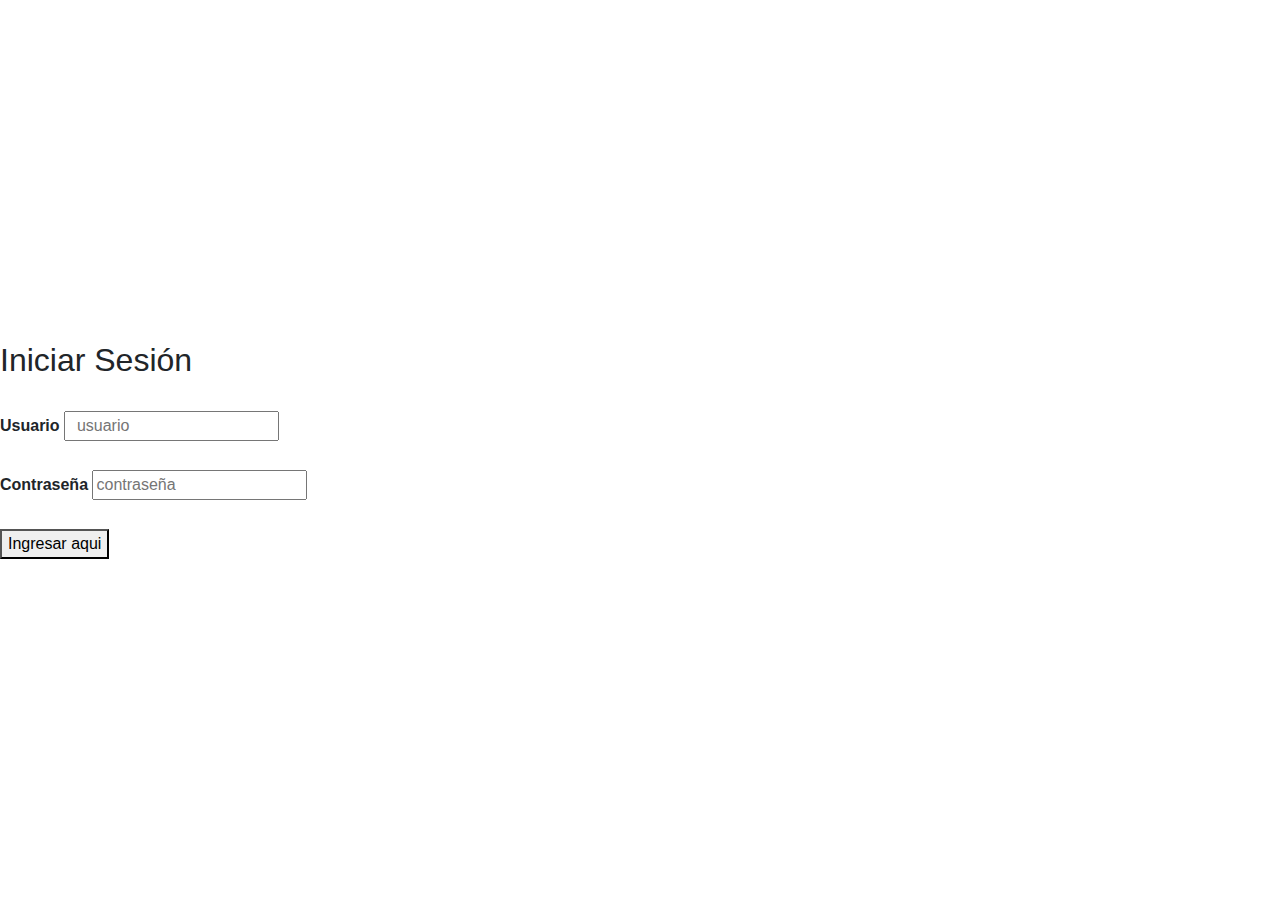
==== index.html @ c32d3da9 "Initial commit" ====
<!DOCTYPE html>
<!-- saved from url=(0049)https://getbootstrap.com/docs/4.3/examples/album/ -->
<html lang="en">

<head>
  <meta http-equiv="Content-Type" content="text/html; charset=UTF-8">
  <meta name="viewport" content="width=device-width, initial-scale=1, shrink-to-fit=no">
  <meta name="description" content="">
  <title>eMercado - Todo lo que busques está aquí</title>

  <link rel="canonical" href="https://getbootstrap.com/docs/4.3/examples/album/">
  <link href="https://fonts.googleapis.com/css?family=Raleway:300,300i,400,400i,700,700i,900,900i" rel="stylesheet">
  <!-- Bootstrap core CSS -->
  <link href="css/bootstrap.min.css" rel="stylesheet">
  <link href="css/styles.css" rel="stylesheet">
  <style>
    html, body{
      height: 100%;
    }
    body {
      display: -ms-flexbox;
      display: flex;
      -ms-flex-align: center;
      align-items: center;
      padding-top: 40px;
      padding-bottom: 40px;
      /*background-color: #f5f5f5;*/
      background-image:url('img/imagen-background-login.jpg');
    }
    .signin {
      width: 100%;
      max-width: 330px;
      padding: 15px;
      margin: auto;
    }
  </style>
</head>
<!--<body class="text-center"> -->
<!-- imagen de fondo   background-image: url('img/fondoLogin.jpg');-->
  <main class="loginformato"> <!--comenzamos el diseño del login-->
    <div>
      <h2>Iniciar Sesión</h2> <br>
      
      <label><b>Usuario</b> </label> 
      <input type="text" id="user"placeholder="  usuario" required="required" >
      <br> <br>

      <label> <b>Contraseña</b> </label> 
      <input type="password" id="pass"placeholder="contraseña" required="required"/>
      <br>      <br>
      <button onclick="login(user.value, pass.value);">Ingresar aqui</button>
      <br>
    

    </div>
  </main>
  <!--tranqui
  <div class="container p-5">
    <div class="alert alert-danger" role="alert" style="position: relative; width:auto; top: 0;">
      <h4 class="alert-heading">¡A trabajar! :)</h4>
      <p>Esta sección corresponde a: Entrega 1 (Fecha de entrega: 16/08/2020) -> Punto 3 y 4.</p>
      <hr>
      <p class="mb-0">Para saber qué debes hacer, fijate en la actividad en CREA correspondiente a esta entrega.</p>
    </div>
  </div>-->

  <script src="js/init.js"></script>
  <script src="js/login.js"></script>

</html>
---- css/styles.css ----
.jumbotron, .card-body, .container, .site-header{
    font-family: 'Raleway', serif !important;
}

.jumbotron .display-4{
    font-weight: bold;
}

.jumbotron {
  height: 50vh;
  padding: 5em inherit;
  margin-bottom: 0;
  background-color: #53C0FB;
  background: url('../img/cover_back.png');
  background-size: cover;
  background-position: center;
  background-repeat: no-repeat;
  color: black;
  font-weight: bold;
}

@media (min-width: 768px) {
  .jumbotron {
    padding-top: 6rem;
    padding-bottom: 6rem;
  }
}

.jumbotron p:last-child {
  margin-bottom: 0;
}

.jumbotron-heading {
  font-weight: 300;
}

.jumbotron .container {
  max-width: 40rem;
  background-color: rgba(255, 255, 255, 0.5);
  border-radius: 10px;
  text-shadow: 1px 1px 2px grey;
}

.jumbotron .lead{
  font-size: 38px;
}

footer {
  padding-top: 3rem;
  padding-bottom: 3rem;
}

footer p {
  margin-bottom: .25rem;
}

.site-header a {
  color: white;
  transition: ease-in-out color .15s;
}

.light-text {
  color: white;
}

.site-header .dropdown-menu a {
  color: black;
}

.dropzone{
  border: 2px dashed #0087F7;
  border-radius: 5px;
  background: white;
}

.alert{
  position: fixed;
  top:80px;
  width: 50%;
  left: 50%;
  transform: translate(-50%, 0);
}

.lds-ring {
  display: inline-block;
  position: relative;
  width: 64px;
  height: 64px;
  top:50%;
  left: 50%;
}
.lds-ring div {
  box-sizing: border-box;
  display: block;
  position: absolute;
  width: 51px;
  height: 51px;
  margin: 6px;
  border: 6px solid #fff;
  border-radius: 50%;
  animation: lds-ring 1.2s cubic-bezier(0.5, 0, 0.5, 1) infinite;
  border-color: #fff transparent transparent transparent;
}
.lds-ring div:nth-child(1) {
  animation-delay: -0.45s;
}
.lds-ring div:nth-child(2) {
  animation-delay: -0.3s;
}
.lds-ring div:nth-child(3) {
  animation-delay: -0.15s;
}
@keyframes lds-ring {
  0% {
    transform: rotate(0deg);
  }
  100% {
    transform: rotate(360deg);
  }
}

#spinner-wrapper{
  position: fixed;
  background-color: rgba(0,0,0,0.5);
  width:100%;
  height: 100%;
  top:0;
  left:0;
  z-index: 1021;
  display: none;
}

a.custom-card,
a.custom-card:hover {
  color: inherit;
  text-decoration: inherit;
}

.checked {
  color: orange;
}
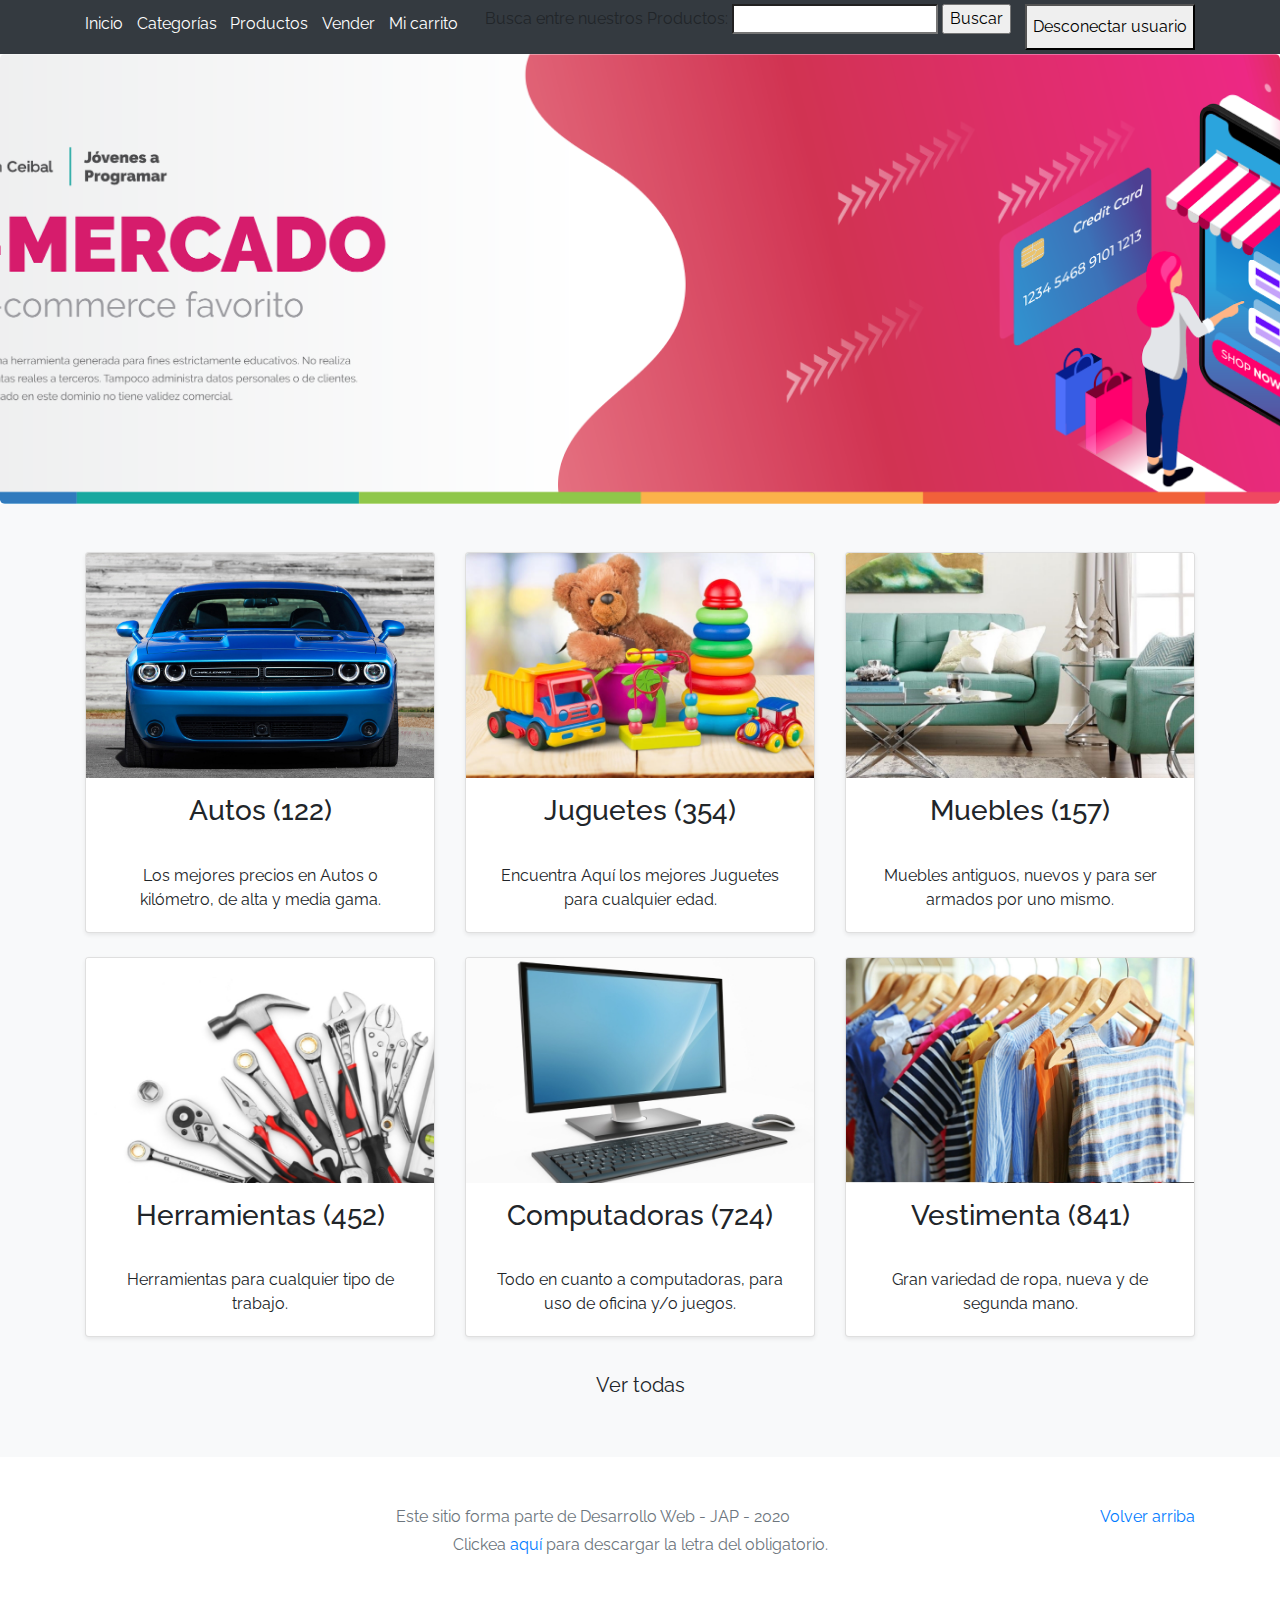
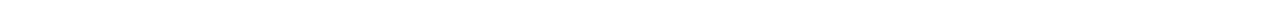
==== commit caa0de2d: "Add files via upload" ====
--- a/index.html
+++ b/index.html
@@ -1,70 +1,128 @@
 <!DOCTYPE html>
 <!-- saved from url=(0049)https://getbootstrap.com/docs/4.3/examples/album/ -->
 <html lang="en">
-
-<head>
-  <meta http-equiv="Content-Type" content="text/html; charset=UTF-8">
-  <meta name="viewport" content="width=device-width, initial-scale=1, shrink-to-fit=no">
-  <meta name="description" content="">
-  <title>eMercado - Todo lo que busques está aquí</title>
-
-  <link rel="canonical" href="https://getbootstrap.com/docs/4.3/examples/album/">
-  <link href="https://fonts.googleapis.com/css?family=Raleway:300,300i,400,400i,700,700i,900,900i" rel="stylesheet">
-  <!-- Bootstrap core CSS -->
-  <link href="css/bootstrap.min.css" rel="stylesheet">
-  <link href="css/styles.css" rel="stylesheet">
-  <style>
-    html, body{
-      height: 100%;
-    }
-    body {
-      display: -ms-flexbox;
-      display: flex;
-      -ms-flex-align: center;
-      align-items: center;
-      padding-top: 40px;
-      padding-bottom: 40px;
-      /*background-color: #f5f5f5;*/
-      background-image:url('img/imagen-background-login.jpg');
-    }
-    .signin {
-      width: 100%;
-      max-width: 330px;
-      padding: 15px;
-      margin: auto;
-    }
-  </style>
-</head>
-<!--<body class="text-center"> -->
-<!-- imagen de fondo   background-image: url('img/fondoLogin.jpg');-->
-  <main class="loginformato"> <!--comenzamos el diseño del login-->
-    <div>
-      <h2>Iniciar Sesión</h2> <br>
-      
-      <label><b>Usuario</b> </label> 
-      <input type="text" id="user"placeholder="  usuario" required="required" >
-      <br> <br>
-
-      <label> <b>Contraseña</b> </label> 
-      <input type="password" id="pass"placeholder="contraseña" required="required"/>
-      <br>      <br>
-      <button onclick="login(user.value, pass.value);">Ingresar aqui</button>
-      <br>
-    
-
-    </div>
-  </main>
-  <!--tranqui
-  <div class="container p-5">
-    <div class="alert alert-danger" role="alert" style="position: relative; width:auto; top: 0;">
-      <h4 class="alert-heading">¡A trabajar! :)</h4>
-      <p>Esta sección corresponde a: Entrega 1 (Fecha de entrega: 16/08/2020) -> Punto 3 y 4.</p>
-      <hr>
-      <p class="mb-0">Para saber qué debes hacer, fijate en la actividad en CREA correspondiente a esta entrega.</p>
-    </div>
-  </div>-->
-
-  <script src="js/init.js"></script>
-  <script src="js/login.js"></script>
-
-</html> +  <head>
+    <meta http-equiv="Content-Type" content="text/html; charset=UTF-8">
+    <meta name="viewport" content="width=device-width, initial-scale=1, shrink-to-fit=no">
+    <meta name="description" content="">
+    <title>eMercado - Todo lo que busques está aquí</title>
+    <style type="text/css">
+      * { text-align: center; }
+      img {width: 300px; height: 225px ; margin: 0px; }
+   </style>
+    <link rel="canonical" href="https://getbootstrap.com/docs/4.3/examples/album/">
+    <link href="https://fonts.googleapis.com/css?family=Raleway:300,300i,400,400i,700,700i,900,900i" rel="stylesheet">
+    <!-- Bootstrap core CSS -->
+    <link href="css/bootstrap.min.css" rel="stylesheet">
+    <link href="css/styles.css" rel="stylesheet">
+    <link href="css/usuarioestilos.css" rel="stylesheet">
+  </head>
+  <body>
+    <nav class="site-header sticky-top py-1 bg-dark">
+      <div class="container d-flex flex-column flex-md-row justify-content-between">
+        <a class="py-2 d-none d-md-inline-block" href="index.html">Inicio</a>
+        <a class="py-2 d-none d-md-inline-block" href="categories.html">Categorías</a>
+        <a class="py-2 d-none d-md-inline-block" href="products.html">Productos</a>
+        <a class="py-2 d-none d-md-inline-block" href="sell.html">Vender</a>
+        <a class="py-2 d-none d-md-inline-block" href="cart.html">Mi carrito</a>
+        <a class="py-2 d-none d-md-inline-block" href="#" id="usuario"></a> <!--Enlace que recibirá el nombre de usuario
+        Tiene que tener la propiedad href apuntando a algo-->
+        <form action="" method="post" target="_blank"> 
+          <p>Busca entre nuestros Productos: <input type="search" name="busquedaproductos" list="productos.html">
+            <input type="submit" value="Buscar">
+          </p>
+        </form>
+        <datalist id="productos.html">
+        </datalist>
+        <button id="Salir" onclick="localStorage.clear(); alert('desconecta Usuario'); location.href='login.html';">Desconectar usuario</a></button>
+        </div>
+      </nav>
+    <main role="main">
+      <section class="jumbotron text-center">
+        <div class="m-5">
+          <h1></h1>
+        </div>
+      </section>
+      <div class="album py-5 bg-light">
+        <div class="container">
+          <div class="row">
+            <div class="col-md-4">
+              <a href="categories.html" class="card mb-4 shadow-sm custom-card">
+                <img class="bd-placeholder-img card-img-top"  src="img/cat1.jpg">
+                <h3 class="m-3">Autos (122)</h3>
+                <div class="card-body">
+                  <p class="card-text">Los mejores precios en Autos 0 kilómetro, de alta y media gama.</p>
+                </div>
+              </a>
+            </div>
+            <div class="col-md-4">
+                <a href="categories.html" class="card mb-4 shadow-sm custom-card">
+                  <img class="bd-placeholder-img card-img-top" src="img/cat2.jpg">
+                  <h3 class="m-3">Juguetes (354)</h3>
+                  <div class="card-body">
+                    <p class="card-text">Encuentra Aquí los mejores Juguetes para cualquier edad.</p>
+                  </div>
+                </a>
+            </div>
+            <div class="col-md-4">
+                <a href="categories.html" class="card mb-4 shadow-sm custom-card">
+                  <img class="bd-placeholder-img card-img-top" src="img/cat3.jpg">
+                  <h3 class="m-3">Muebles (157)</h3>
+                  <div class="card-body">
+                    <p class="card-text">Muebles antiguos, nuevos y para ser armados por uno mismo.</p>
+                  </div>
+                </a>
+            </div>
+            <div class="col-md-4">
+                <a href="categories.html" class="card mb-4 shadow-sm custom-card">
+                  <img class="bd-placeholder-img card-img-top" src="img/cat4.jpg">
+                  <h3 class="m-3">Herramientas (452)</h3>
+                  <div class="card-body">
+                    <p class="card-text">Herramientas para cualquier tipo de trabajo.</p>
+                  </div>
+                </a>
+            </div>
+            <div class="col-md-4">
+                <a href="categories.html" class="card mb-4 shadow-sm custom-card">
+                  <img class="bd-placeholder-img card-img-top" src="img/cat5.jpg">
+                  <h3 class="m-3">Computadoras (724)</h3>
+                  <div class="card-body">
+                    <p class="card-text">Todo en cuanto a computadoras, para uso de oficina y/o juegos.</p>
+                  </div>
+                </a>
+            </div>
+            <div class="col-md-4">
+                <a href="categories.html" class="card mb-4 shadow-sm custom-card">
+                  <img class="bd-placeholder-img card-img-top" src="img/cat6.jpg">
+                  <h3 class="m-3">Vestimenta (841)</h3>
+                  <div class="card-body">
+                    <p class="card-text">Gran variedad de ropa, nueva y de segunda mano.</p>
+                  </div>
+                </a>
+            </div>
+          </div>
+          <div class="row">
+              <a type="button" class="btn btn-light btn-lg btn-block" href="categories.html">Ver todas</a>
+          </div>
+        </div>
+      </div>
+    </main>
+    <footer class="text-muted">
+      <div class="container">
+        <p class="float-right">
+          <a href="#">Volver arriba</a>
+        </p>
+        <p>Este sitio forma parte de Desarrollo Web - JAP - 2020</p>
+        <p>Clickea <a target="_blank" href="Letra.pdf">aquí</a> para descargar la letra del obligatorio.</p>
+      </div>
+    </footer>
+    <script src="js/jquery-3.4.1.min.js"></script>
+    <script src="js/bootstrap.bundle.min.js"></script>
+    <script src="js/init.js"></script>
+    <script>
+      var sesion = localStorage.getItem("userName"); 
+      alert ("El usuario loggeado es " + sesion);
+      document.getElementById('usuario').innerHTML=sesion; //Lees de localStorage y guardas en el enlace
+  </script>
+  </body>
+</html>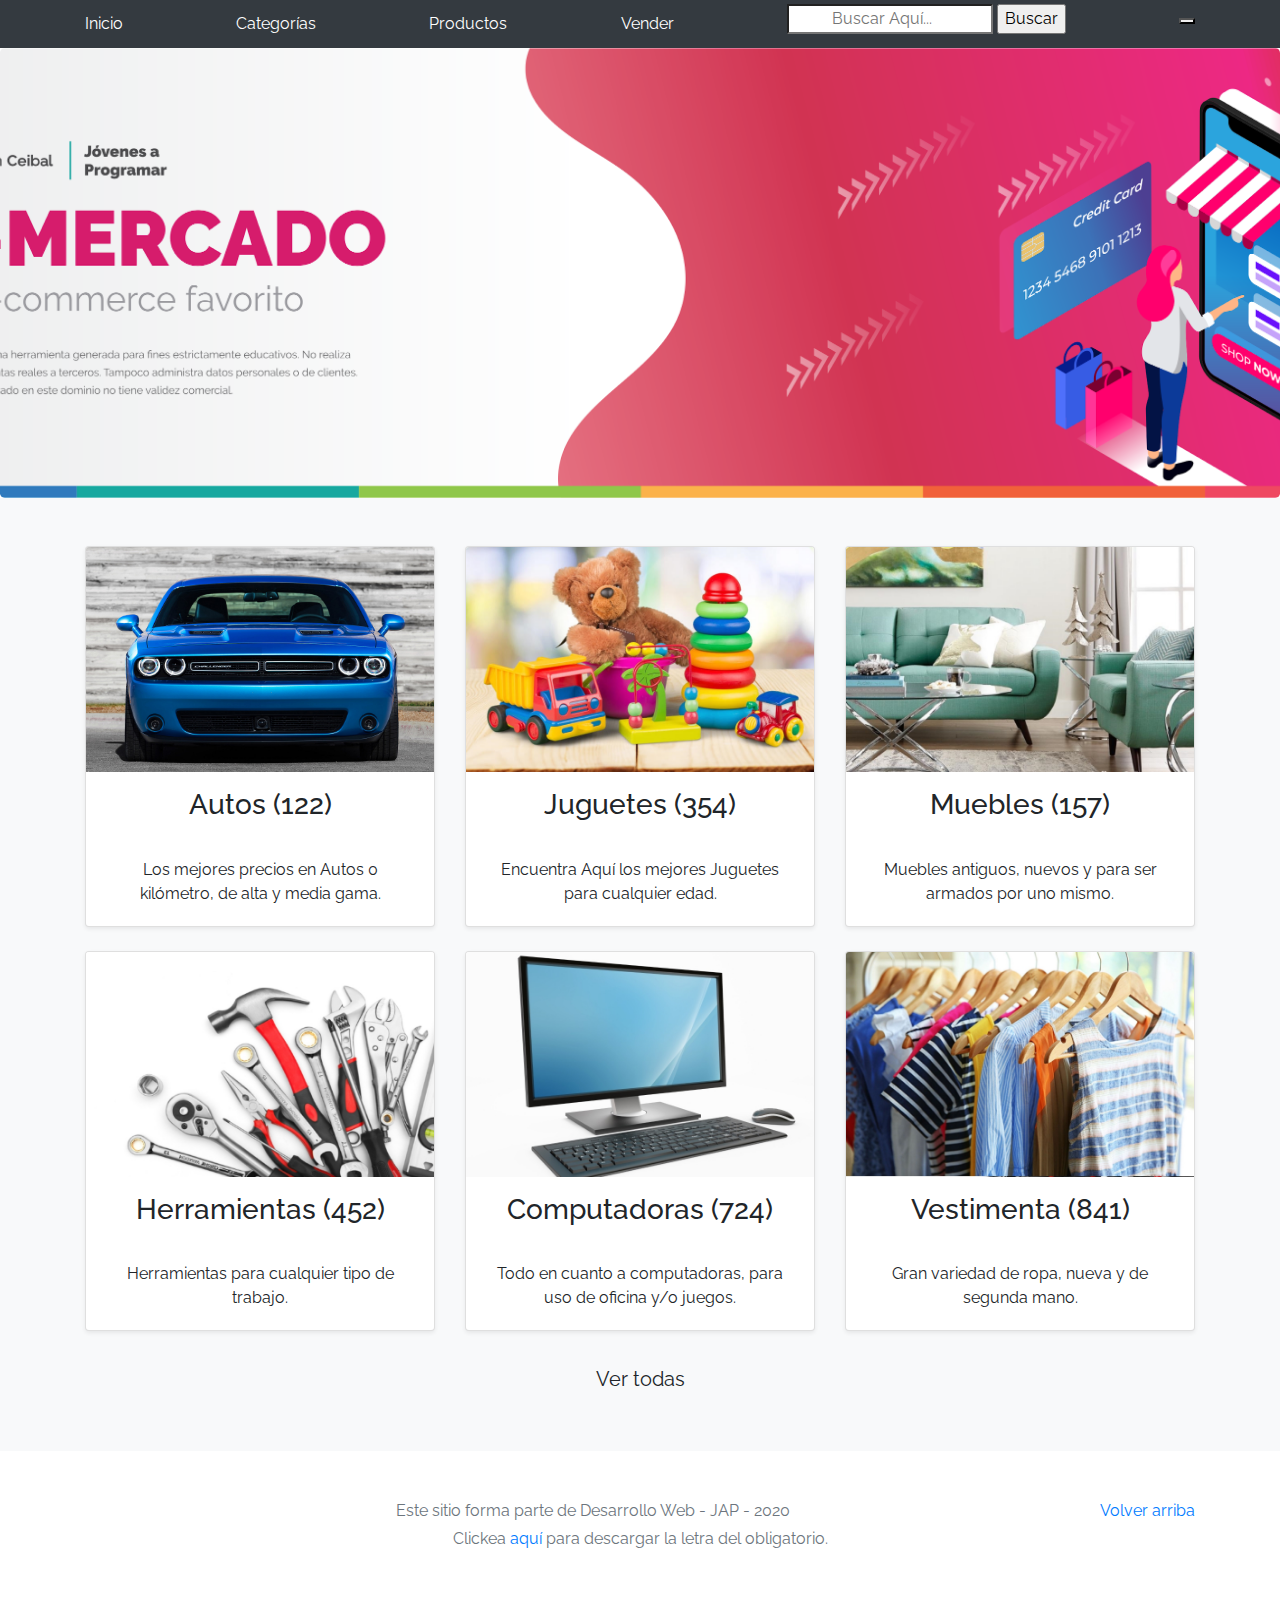
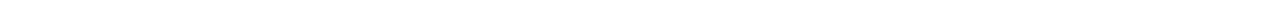
==== commit 270c2ee8: "Add files via upload" ====
--- a/index.html
+++ b/index.html
@@ -24,47 +24,51 @@
         <a class="py-2 d-none d-md-inline-block" href="categories.html">Categorías</a>
         <a class="py-2 d-none d-md-inline-block" href="products.html">Productos</a>
         <a class="py-2 d-none d-md-inline-block" href="sell.html">Vender</a>
-        <a class="py-2 d-none d-md-inline-block" href="cart.html">Mi carrito</a>
-        <a class="py-2 d-none d-md-inline-block" href="#" id="usuario"></a> <!--Enlace que recibirá el nombre de usuario
-        Tiene que tener la propiedad href apuntando a algo-->
         <form action="" method="post" target="_blank"> 
-          <p>Busca entre nuestros Productos: <input type="search" name="busquedaproductos" list="productos.html">
+          <input type="search" name="busquedaproductos" list="productos.html" placeholder="Buscar Aquí..."><!--buscador de los productos-->
             <input type="submit" value="Buscar">
-          </p>
         </form>
         <datalist id="productos.html">
         </datalist>
-        <button id="Salir" onclick="localStorage.clear(); alert('desconecta Usuario'); location.href='login.html';">Desconectar usuario</a></button>
+        <div class="dropdown show"><!--menu desplegable -->
+          <button id="usuario" data-toggle="dropdown" aria-haspopup="true" aria-expanded="false" role="button">Usuario</button>
+          <div class="dropdown-menu" aria-labelledby="usuario">
+            <a class="dropdpwn-item" href="cart.html">Mi Carrito <span class="badge badge-success"> 0</span> </a>
+              <a class="dropdown-item" href="#">Perfil</a>
+              <a class="dropdown-item" href="#">Salir</a>
+              <button id="Salir" onclick="localStorage.clear(); alert('desconecta Usuario'); location.href='index.html';">Desconectar usuario</a></button>
+          </div>
+          </div>
         </div>
       </nav>
     <main role="main">
       <section class="jumbotron text-center">
-        <div class="m-5">
-          <h1></h1>
-        </div>
+         <div class="m-5">
+             <h1></h1>
+         </div>
       </section>
-      <div class="album py-5 bg-light">
+       <div class="album py-5 bg-light">
         <div class="container">
           <div class="row">
-            <div class="col-md-4">
+            <div class="col-md-4"><!--seccion categoria autos-->
               <a href="categories.html" class="card mb-4 shadow-sm custom-card">
                 <img class="bd-placeholder-img card-img-top"  src="img/cat1.jpg">
-                <h3 class="m-3">Autos (122)</h3>
-                <div class="card-body">
-                  <p class="card-text">Los mejores precios en Autos 0 kilómetro, de alta y media gama.</p>
-                </div>
+                 <h3 class="m-3">Autos (122)</h3>
+                 <div class="card-body">
+                   <p class="card-text">Los mejores precios en Autos 0 kilómetro, de alta y media gama.</p>
+                 </div>
               </a>
             </div>
-            <div class="col-md-4">
-                <a href="categories.html" class="card mb-4 shadow-sm custom-card">
+            <div class="col-md-4"><!--seccion categoria juguetes:)-->
+              <a href="categories.html" class="card mb-4 shadow-sm custom-card">
                   <img class="bd-placeholder-img card-img-top" src="img/cat2.jpg">
                   <h3 class="m-3">Juguetes (354)</h3>
                   <div class="card-body">
-                    <p class="card-text">Encuentra Aquí los mejores Juguetes para cualquier edad.</p>
+                     <p class="card-text">Encuentra Aquí los mejores Juguetes para cualquier edad.</p>
                   </div>
-                </a>
+              </a>
             </div>
-            <div class="col-md-4">
+            <div class="col-md-4"><!--seccion categoria muebles-->
                 <a href="categories.html" class="card mb-4 shadow-sm custom-card">
                   <img class="bd-placeholder-img card-img-top" src="img/cat3.jpg">
                   <h3 class="m-3">Muebles (157)</h3>
@@ -73,7 +77,7 @@
                   </div>
                 </a>
             </div>
-            <div class="col-md-4">
+            <div class="col-md-4"><!--seccion categoria herramientas-->
                 <a href="categories.html" class="card mb-4 shadow-sm custom-card">
                   <img class="bd-placeholder-img card-img-top" src="img/cat4.jpg">
                   <h3 class="m-3">Herramientas (452)</h3>
@@ -82,7 +86,7 @@
                   </div>
                 </a>
             </div>
-            <div class="col-md-4">
+            <div class="col-md-4"><!--seccion categoria computadoras-->
                 <a href="categories.html" class="card mb-4 shadow-sm custom-card">
                   <img class="bd-placeholder-img card-img-top" src="img/cat5.jpg">
                   <h3 class="m-3">Computadoras (724)</h3>
@@ -91,7 +95,7 @@
                   </div>
                 </a>
             </div>
-            <div class="col-md-4">
+            <div class="col-md-4"><!--seccion categoria vestimenta-->
                 <a href="categories.html" class="card mb-4 shadow-sm custom-card">
                   <img class="bd-placeholder-img card-img-top" src="img/cat6.jpg">
                   <h3 class="m-3">Vestimenta (841)</h3>
@@ -123,6 +127,8 @@
       var sesion = localStorage.getItem("userName"); 
       alert ("El usuario loggeado es " + sesion);
       document.getElementById('usuario').innerHTML=sesion; //Lees de localStorage y guardas en el enlace
-  </script>
-  </body>
-</html>+   </script>
+  
+ </body>
+
+ </html>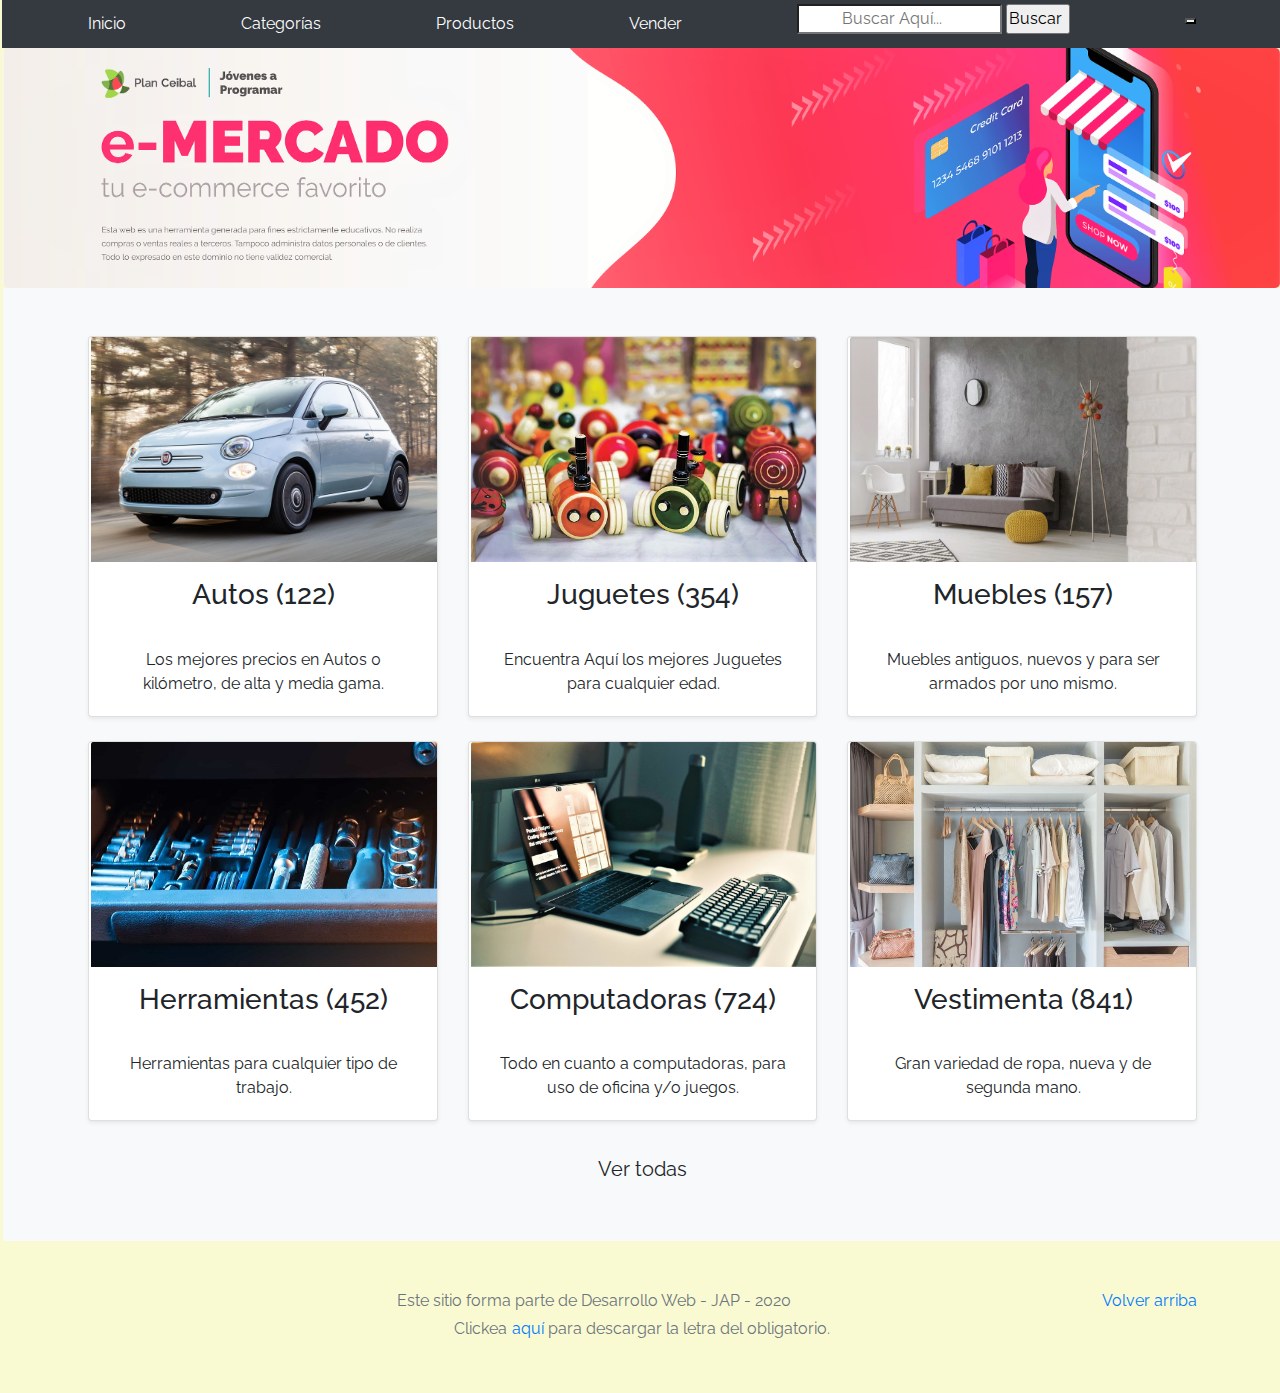
==== commit 25c6a482: "Add files via upload" ====
--- a/index.html
+++ b/index.html
@@ -34,9 +34,9 @@
           <button id="usuario" data-toggle="dropdown" aria-haspopup="true" aria-expanded="false" role="button">Usuario</button>
           <div class="dropdown-menu" aria-labelledby="usuario">
             <a class="dropdpwn-item" href="cart.html">Mi Carrito <span class="badge badge-success"> 0</span> </a>
-              <a class="dropdown-item" href="#">Perfil</a>
-              <a class="dropdown-item" href="#">Salir</a>
-              <button id="Salir" onclick="localStorage.clear(); alert('desconecta Usuario'); location.href='index.html';">Desconectar usuario</a></button>
+            <a class="dropdown-item" class="profile" href="my-profile.html"><i class="fas fa-user"></i>Mi  Perfil </a>
+            <a class="dropdown-item" href="#">Salir</a>
+            <button id="Salir" onclick="localStorage.clear(); alert('desconecta Usuario'); location.href='index.html';">Desconectar usuario</a></button>
           </div>
           </div>
         </div>
@@ -61,30 +61,30 @@
             </div>
             <div class="col-md-4"><!--seccion categoria juguetes:)-->
               <a href="categories.html" class="card mb-4 shadow-sm custom-card">
-                  <img class="bd-placeholder-img card-img-top" src="img/cat2.jpg">
-                  <h3 class="m-3">Juguetes (354)</h3>
-                  <div class="card-body">
-                     <p class="card-text">Encuentra Aquí los mejores Juguetes para cualquier edad.</p>
-                  </div>
+                <img class="bd-placeholder-img card-img-top" src="img/cat2.jpg">
+                <h3 class="m-3">Juguetes (354)</h3>
+                <div class="card-body">
+                  <p class="card-text">Encuentra Aquí los mejores Juguetes para cualquier edad.</p>
+                </div>
               </a>
             </div>
             <div class="col-md-4"><!--seccion categoria muebles-->
-                <a href="categories.html" class="card mb-4 shadow-sm custom-card">
-                  <img class="bd-placeholder-img card-img-top" src="img/cat3.jpg">
-                  <h3 class="m-3">Muebles (157)</h3>
-                  <div class="card-body">
-                    <p class="card-text">Muebles antiguos, nuevos y para ser armados por uno mismo.</p>
-                  </div>
-                </a>
+              <a href="categories.html" class="card mb-4 shadow-sm custom-card">
+                <img class="bd-placeholder-img card-img-top" src="img/cat3.jpg">
+                <h3 class="m-3">Muebles (157)</h3>
+                <div class="card-body">
+                  <p class="card-text">Muebles antiguos, nuevos y para ser armados por uno mismo.</p>
+                </div>
+              </a>
             </div>
             <div class="col-md-4"><!--seccion categoria herramientas-->
-                <a href="categories.html" class="card mb-4 shadow-sm custom-card">
-                  <img class="bd-placeholder-img card-img-top" src="img/cat4.jpg">
-                  <h3 class="m-3">Herramientas (452)</h3>
-                  <div class="card-body">
-                    <p class="card-text">Herramientas para cualquier tipo de trabajo.</p>
-                  </div>
-                </a>
+              <a href="categories.html" class="card mb-4 shadow-sm custom-card">
+                <img class="bd-placeholder-img card-img-top" src="img/cat4.jpg">
+                <h3 class="m-3">Herramientas (452)</h3>
+                <div class="card-body">
+                  <p class="card-text">Herramientas para cualquier tipo de trabajo.</p>
+                </div>
+              </a>
             </div>
             <div class="col-md-4"><!--seccion categoria computadoras-->
                 <a href="categories.html" class="card mb-4 shadow-sm custom-card">
@@ -124,11 +124,9 @@
     <script src="js/bootstrap.bundle.min.js"></script>
     <script src="js/init.js"></script>
     <script>
-      var sesion = localStorage.getItem("userName"); 
-      alert ("El usuario loggeado es " + sesion);
-      document.getElementById('usuario').innerHTML=sesion; //Lees de localStorage y guardas en el enlace
-   </script>
-  
- </body>
-
- </html>+    var sesion = localStorage.getItem("userName"); 
+    alert ("El usuario loggeado es " + sesion);
+    document.getElementById('usuario').innerHTML=sesion; //Lees de localStorage y guardas en el enlace
+    </script>
+    </body>
+    </html>